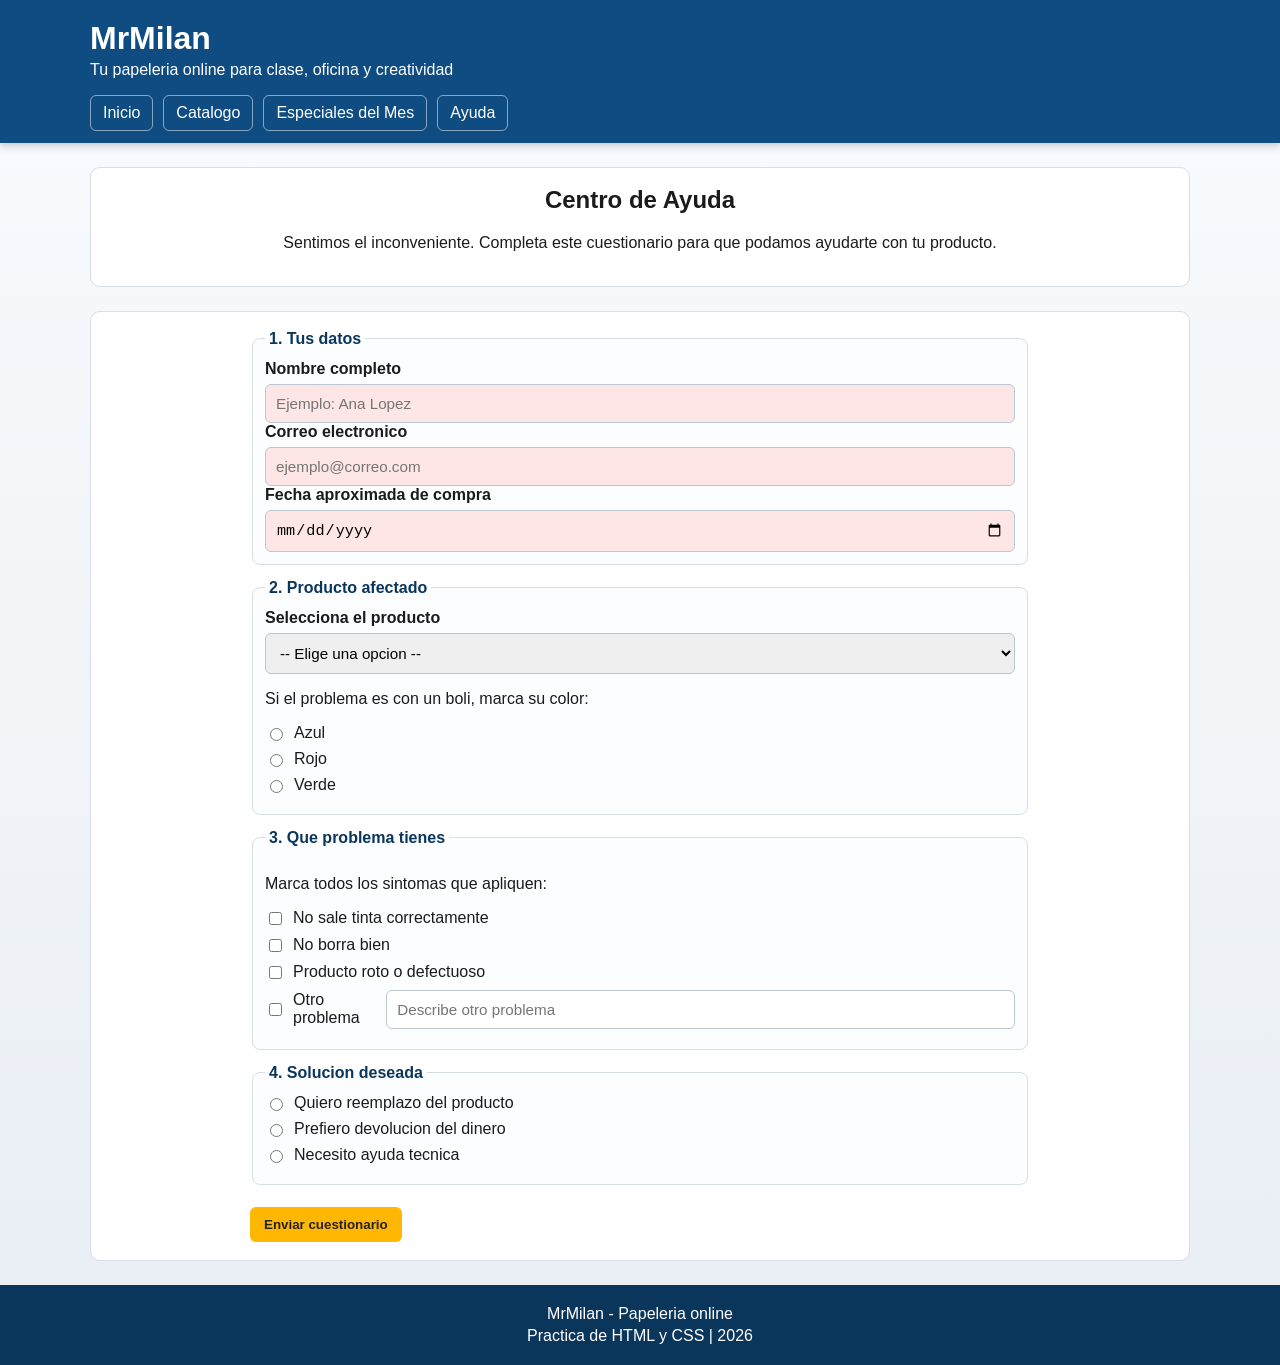
==== src/main/resources/static/ayuda.html @ 40a150b3 "Primer commit, union de back end con front en, aun si JavaScript" ====
<!DOCTYPE html>
<html lang="es">
<head>
	<meta charset="UTF-8">
	<meta name="viewport" content="width=device-width, initial-scale=1.0">
	<title>Ayuda, MrMilan Papeleria online</title>
	<link rel="stylesheet" href="Index.css">
</head>
<body>
	<!-- ENCABEZADO PRINCIPAL: Logo y navegacion -->
	<header class="site-header">
		<div class="container">
			<!-- Bloque de marca: nombre y eslogan -->
			<div class="brand-row">
				<h1>MrMilan</h1>
				<p class="slogan">Tu papeleria online para clase, oficina y creatividad</p>
			</div>

			<!-- Menu de navegacion principal -->
			<nav class="main-nav">
				<ul>
					<li><a href="Index.html">Inicio</a></li>
					<li><a href="catalogo.html">Catalogo</a></li>
					<li><a href="especiales.html">Especiales del Mes</a></li>
					<li><a href="ayuda.html">Ayuda</a></li>
				</ul>
			</nav>
		</div>
	</header>

	<main class="container">
		<!-- Introduccion del formulario de ayuda -->
		<section class="section-block help-intro">
			<h2>Centro de Ayuda</h2>
			<p>
				Sentimos el inconveniente. Completa este cuestionario para que podamos ayudarte con tu producto.
			</p>
		</section>

		<!-- Cuestionario de incidencias -->
		<section class="section-block">
			<form class="help-form" action="#" method="post">   <!-- El action se puede cambiar por la URL del servidor que procese el formulario (CUANDO PONGAMOS EL BACKEND) -->
				<!-- Datos basicos del cliente -->
				<fieldset class="form-group">
					<legend>1. Tus datos</legend>

					<label for="nombre_cliente">Nombre completo</label>
					<input type="text" id="nombre_cliente" name="nombre_cliente" placeholder="Ejemplo: Ana Lopez" required>

					<label for="correo_cliente">Correo electronico</label>
					<input type="email" id="correo_cliente" name="correo_cliente" placeholder="ejemplo@correo.com" required>

					<label for="fecha_compra">Fecha aproximada de compra</label>
					<input type="date" id="fecha_compra" name="fecha_compra" required>
				</fieldset>

				<!-- Producto con problemas -->
				<fieldset class="form-group">
					<legend>2. Producto afectado</legend>

					<label for="producto_id">Selecciona el producto</label>
					<select id="producto_id" name="producto_id" required>
						<option value="">-- Elige una opcion --</option>
						<option value="boli_borrable">Boli borrable</option>
						<option value="pack_bolis">Pack de boligrafos</option>
						<option value="lapiz">Lapiz grafito</option>
						<option value="tipex">Tipex corrector</option>
					</select>

					<p>Si el problema es con un boli, marca su color:</p>

					<div class="option-row">
						<input type="radio" id="color_azul" name="color_boli" value="azul">
						<label for="color_azul">Azul</label>
					</div>
					<div class="option-row">
						<input type="radio" id="color_rojo" name="color_boli" value="rojo">
						<label for="color_rojo">Rojo</label>
					</div>
					<div class="option-row">
						<input type="radio" id="color_verde" name="color_boli" value="verde">
						<label for="color_verde">Verde</label>
					</div>
				</fieldset>

				<!-- Tipo de incidencia -->
				<fieldset class="form-group">
					<legend>3. Que problema tienes</legend>

					<p>Marca todos los sintomas que apliquen:</p>

					<div class="option-row">
						<input type="checkbox" id="falla_tinta" name="incidencia" value="falta_tinta">
						<label for="falla_tinta">No sale tinta correctamente</label>
					</div>
					<div class="option-row">
						<input type="checkbox" id="falla_borrado" name="incidencia" value="no_borra">
						<label for="falla_borrado">No borra bien</label>
					</div>
					<div class="option-row">
						<input type="checkbox" id="falla_rotura" name="incidencia" value="roto">
						<label for="falla_rotura">Producto roto o defectuoso</label>
					</div>
                    <div class="option-row">
                        <input type="checkbox" id="falla_otro" name="incidencia" value="otro">
                        <label for="falla_otro">Otro problema</label>
                        <input type="text" id="falla_otro_texto" name="falla_otro_texto" placeholder="Describe otro problema">
                    </div>
					
				</fieldset>

				<!-- Preferencia de solucion -->
				<fieldset class="form-group">
					<legend>4. Solucion deseada</legend>

					<div class="option-row">
						<input type="radio" id="solucion_reemplazo" name="solucion" value="reemplazo" required>
						<label for="solucion_reemplazo">Quiero reemplazo del producto</label>
					</div>
					<div class="option-row">
						<input type="radio" id="solucion_devolucion" name="solucion" value="devolucion">
						<label for="solucion_devolucion">Prefiero devolucion del dinero</label>
					</div>
					<div class="option-row">
						<input type="radio" id="solucion_soporte" name="solucion" value="soporte">
						<label for="solucion_soporte">Necesito ayuda tecnica</label>
					</div>
				</fieldset>

				<button type="submit" class="btn">Enviar cuestionario</button>
			</form>
		</section>
	</main>

	<!-- FOOTER: Pie de pagina -->
	<footer class="site-footer">
		<div class="container">
			<p>MrMilan - Papeleria online</p>
			<p>Practica de HTML y CSS | 2026</p>
		</div>
	</footer>
</body>
</html>
---- src/main/resources/static/Index.css ----
/* VARIABLES GLOBALES: Colores principales del sitio */
:root {
	--color-primary: #0f4c81;
	--color-primary-dark: #0b365b;
	--color-accent: #ffb703;
	--color-bg: #f2f5f8;
	--color-text: #1b1b1b;
	--color-card: #ffffff;
	--color-border: #d8dee6;
}

/* ESTILOS BASICOS: Propiedades generales del documento */
* {
	box-sizing: border-box;
}

body {
	margin: 0;
	font-family: Verdana, Geneva, Tahoma, sans-serif;
	color: var(--color-text);
	background: linear-gradient(180deg, #f8fbff 0%, var(--color-bg) 45%, #e8eef5 100%);
}

img {
	max-width: 100%;
	display: block;
}

.container {
	width: 92%;
	max-width: 1100px;
	margin: 0 auto;
}

/* ENCABEZADO: Estilos del header con logo y menu */
.site-header {
	background-color: var(--color-primary);
	color: #ffffff;
	padding: 20px 0 12px;
	box-shadow: 0 3px 8px rgba(0, 0, 0, 0.2);
}

.brand-row h1 {
	margin: 0;
	font-size: 2rem;
}

.slogan {
	margin-top: 4px;
	margin-bottom: 0;
}

.main-nav ul {
	list-style: none;
	margin: 16px 0 0;
	padding: 0;
	display: flex;
	gap: 10px;
	flex-wrap: wrap;
}

/* MENU DE NAVEGACION: Enlaces principales del sitio */
.main-nav a {
	color: #ffffff;
	text-decoration: none;
	padding: 8px 12px;
	border: 1px solid rgba(255, 255, 255, 0.5);
	border-radius: 6px;
	display: inline-block;
}

.main-nav a:hover {
	background-color: var(--color-primary-dark);
}

/* SECCION HERO: Bienvenida con imagen destacada */
.hero {
	margin-top: 24px;
	display: grid;
	grid-template-columns: 1.2fr 1fr;
	gap: 20px;
	align-items: center;
	background-color: var(--color-card);
	border: 1px solid var(--color-border);
	border-radius: 10px;
	padding: 18px;
}

.hero h2 {
	margin-top: 0;
}

.hero-media img {
	width: 100%;
	height: 280px;
	object-fit: cover;
	object-position: center;
	border-radius: 8px;
	border: 1px solid var(--color-border);
}

/* BOTONES: Estilos del boton principal (color naranja) */
.btn {
	display: inline-block;
	background-color: var(--color-accent);
	color: #222;
	text-decoration: none;
	border: none;
	border-radius: 6px;
	padding: 10px 14px;
	font-weight: bold;
	cursor: pointer;
	margin-top: 8px;
}

.btn:hover {
	background-color: #f4a100;
}

/* SECCION DE CONTENIDO: Bloques genericos reutilizables */
.section-block {
	margin-top: 24px;
	background-color: var(--color-card);
	border: 1px solid var(--color-border);
	border-radius: 10px;
	padding: 18px;
}

.section-block h2 {
	margin-top: 0;
}

.newsletter form {
	display: grid;
	gap: 8px;
	max-width: 480px;
}

/* FORMULARIO: Estilos de campos de entrada */
input,
select {
	padding: 10px;
	border: 1px solid #bcc7d3;
	border-radius: 6px;
	font-size: 0.95rem;
}

/* VALIDACION DE CAMPOS: Estilos cuando el campo es invalido o valido */
input:invalid {
	border-color: #dc3545;
	background-color: #ffe6e6;
}

input:valid {
	border-color: #28a745;
}

/* FOOTER: Pie de pagina */
.site-footer {
	margin-top: 24px;
	background-color: var(--color-primary-dark);
	color: #ffffff;
	padding: 16px 0;
	text-align: center;
}

.site-footer p {
	margin: 4px 0;
}

/* CUADRICULA DE PRODUCTOS: Layout de 4 columnas */
.products-grid {
	margin-top: 14px;
	display: grid;
	grid-template-columns: repeat(4, 1fr);
	gap: 14px;
}

.product {
	border: 1px solid var(--color-border);
	border-radius: 8px;
	padding: 12px;
	background-color: #fbfdff;
	display: flex;
	flex-direction: column;
}

.product img {
	width: 100%;
	height: 150px;
	object-fit: cover;
	object-position: center;
	border-radius: 6px;
	margin-bottom: 10px;
}

.product h3 {
	margin: 0 0 6px 0;
	font-size: 1rem;
}

.product-desc {
	margin: 0;
	font-size: 0.9rem;
	color: #666;
	flex-grow: 1;
}

.product-price {
	margin: 8px 0;
	font-weight: bold;
	color: var(--color-primary);
	font-size: 1.1rem;
}

/* BOTON PEQUENO: Boton para agregar al carrito en cada producto */
.btn-small {
	background-color: var(--color-accent);
	color: #222;
	border: none;
	border-radius: 6px;
	padding: 8px 12px;
	font-weight: bold;
	cursor: pointer;
	font-size: 0.9rem;
}

.btn-small:hover {
	background-color: #f4a100;
}

/* ESPECIALES DEL MES: Estilos para la pagina con el producto destacado */
.specials-intro {
	text-align: center;
}

.special-card {
	display: grid;
	grid-template-columns: 280px 1fr;
	gap: 18px;
	align-items: center;
}

.special-media img {
	width: 100%;
	height: 220px;
	object-fit: cover;
	object-position: center;
	border-radius: 8px;
	border: 1px solid var(--color-border);
}

.special-content h3 {
	margin-top: 0;
	margin-bottom: 8px;
}

.special-price {
	font-size: 1.1rem;
	font-weight: bold;
	color: var(--color-primary);
}

.video-box {
	max-width: 760px;
	margin: 0 auto;
	border: 1px solid var(--color-border);
	border-radius: 8px;
	overflow: hidden;
	background-color: #eef3f9;
}

.video-box video {
	width: 100%;
	display: block;
	max-height: 430px;
}

/* AYUDA: Estilos del formulario de incidencias */
.help-intro {
	text-align: center;
}

.help-form {
	display: grid;
	gap: 14px;
	max-width: 780px;
	margin: 0 auto;
}

.form-group {
	border: 1px solid var(--color-border);
	border-radius: 8px;
	padding: 12px;
	background-color: #fbfdff;
}

.form-group legend {
	font-weight: bold;
	color: var(--color-primary-dark);
	padding: 0 4px;
}

.help-form label {
	display: block;
	font-weight: bold;
	margin-bottom: 6px;
}

.help-form input[type="text"],
.help-form input[type="email"],
.help-form input[type="date"],
.help-form select,
.help-form textarea {
	width: 100%;
	padding: 10px;
	border: 1px solid #bcc7d3;
	border-radius: 6px;
	font-size: 0.95rem;
}

.option-row {
	display: flex;
	align-items: center;
	gap: 8px;
	margin-bottom: 8px;
}

.option-row label {
	margin: 0;
	font-weight: normal;
}

.help-form textarea {
	min-height: 110px;
	resize: vertical;
}

.help-form .btn {
	justify-self: start;
}

/* RESPONSIVE: Estilos para tablets y pantallas medianas */
@media (max-width: 860px) {
	.hero {
		grid-template-columns: 1fr;
	}

	.hero-media img {
		height: 220px;
	}

	.products-grid {
		grid-template-columns: repeat(2, 1fr);
	}

	.special-card {
		grid-template-columns: 1fr;
	}
}

/* RESPONSIVE: Estilos para moviles y pantallas pequenas */
@media (max-width: 560px) {
	.products-grid {
		grid-template-columns: 1fr;
	}

	.main-nav ul {
		gap: 8px;
	}

	.main-nav a {
		padding: 7px 10px;
		font-size: 0.95rem;
	}
}
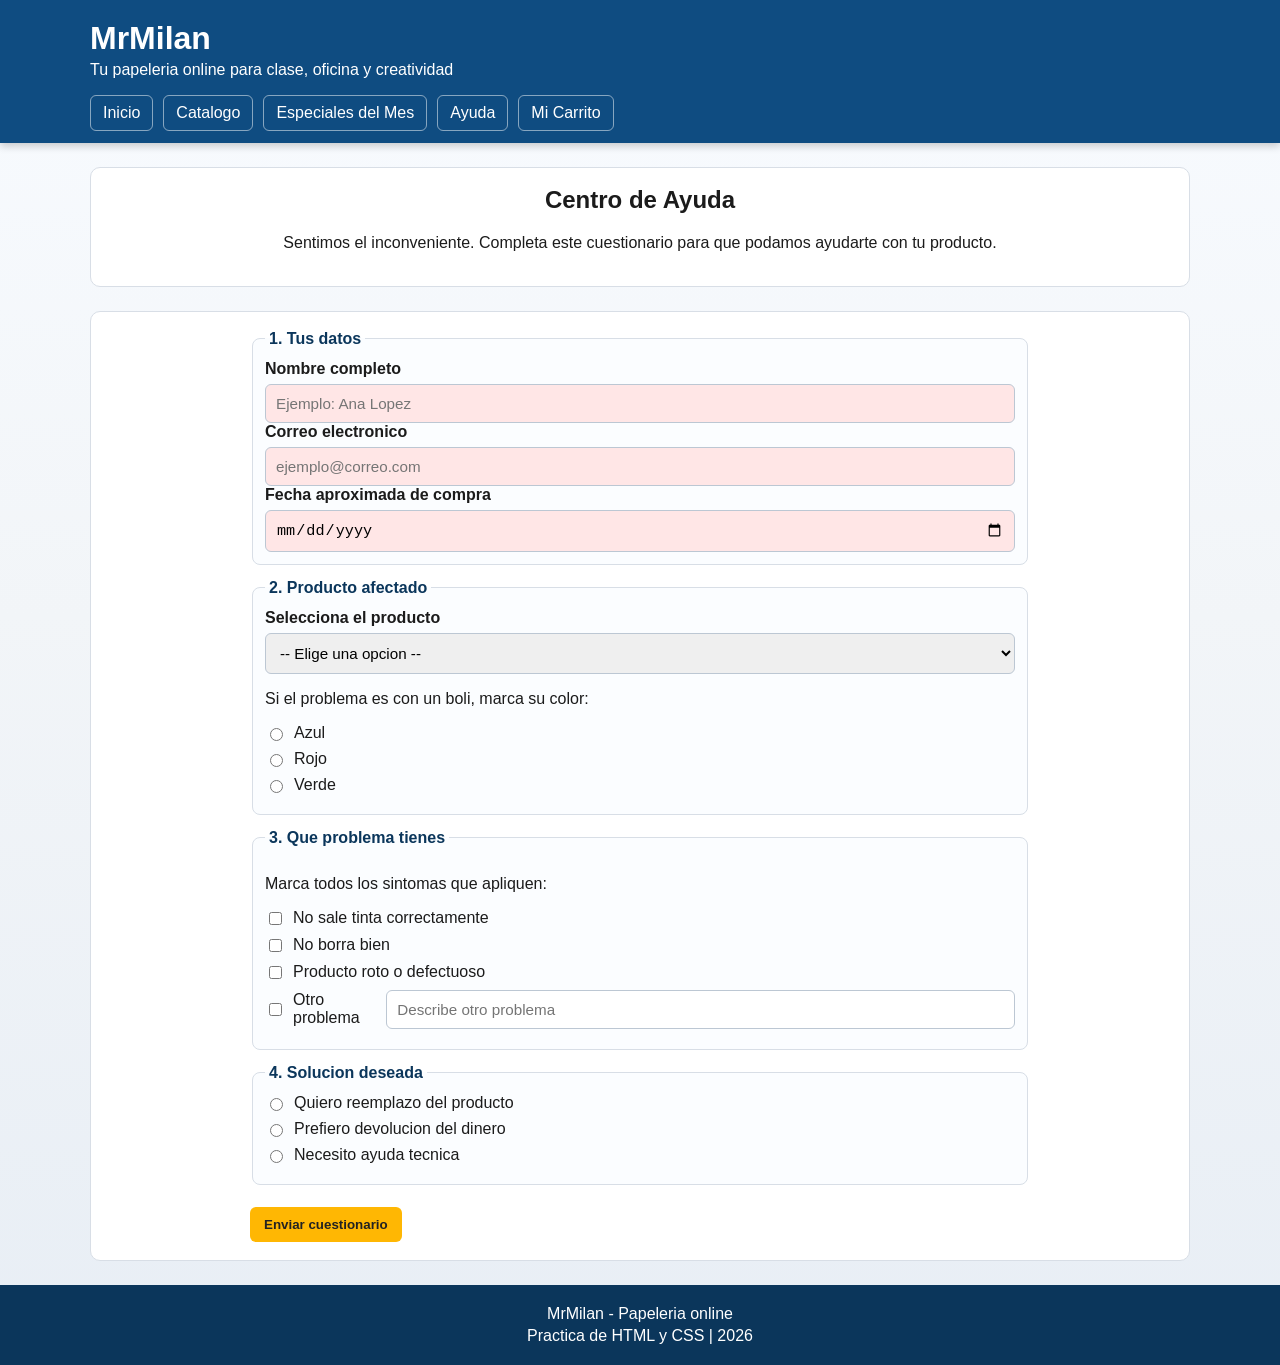
==== commit afb044a4: "JavaScript, integracion back y front dinamica" ====
--- a/src/main/resources/static/ayuda.html
+++ b/src/main/resources/static/ayuda.html
@@ -23,6 +23,7 @@
 					<li><a href="catalogo.html">Catalogo</a></li>
 					<li><a href="especiales.html">Especiales del Mes</a></li>
 					<li><a href="ayuda.html">Ayuda</a></li>
+					<li><a href="carrito.html">Mi Carrito</a></li>
 				</ul>
 			</nav>
 		</div>
